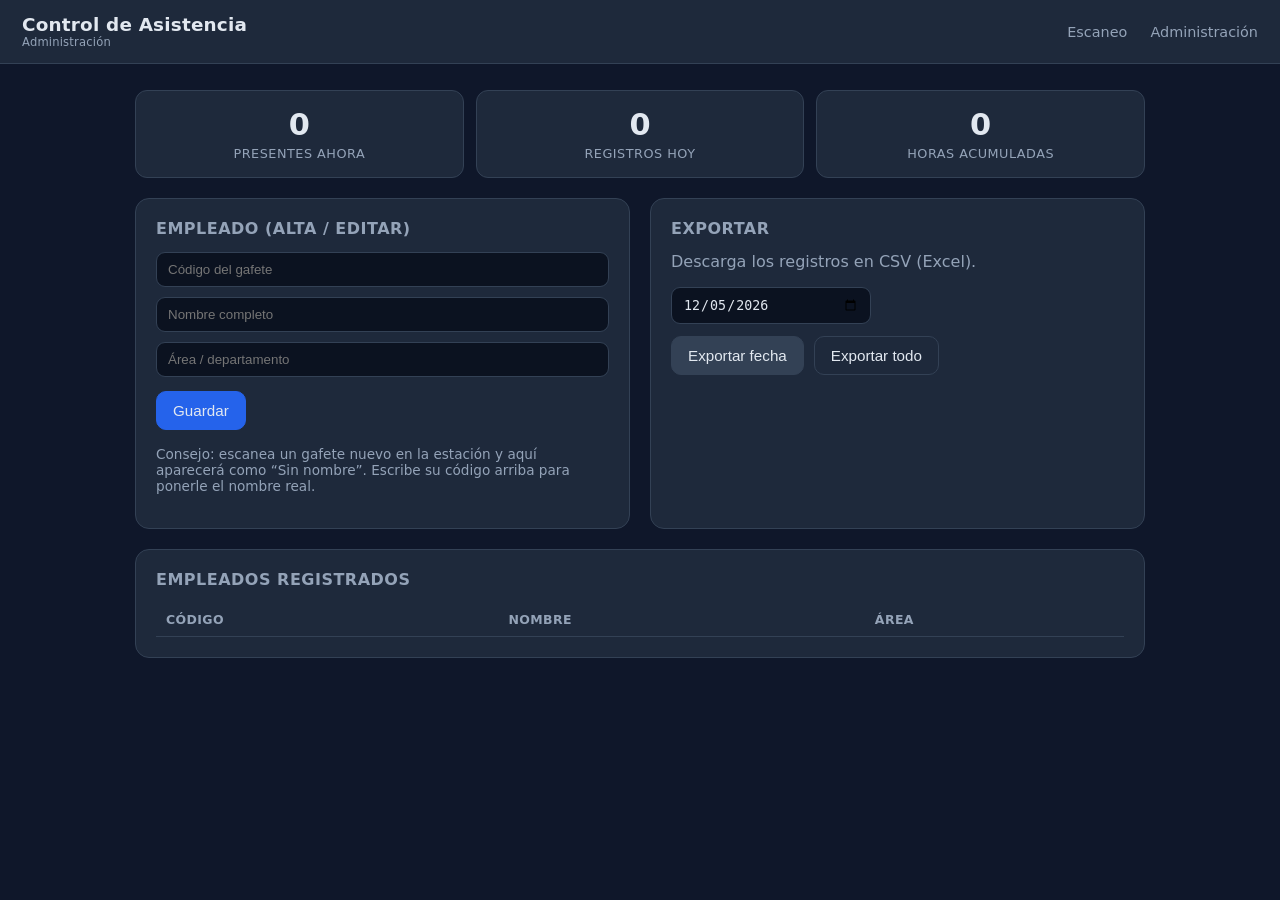
==== static/admin.html @ b60ad9a4 "feat: demo control de asistencia por codigo de barras (USB + camara)" ====
<!doctype html>
<html lang="es">
<head>
  <meta charset="utf-8" />
  <meta name="viewport" content="width=device-width, initial-scale=1" />
  <title>Administración — asistencia</title>
  <link rel="stylesheet" href="/static/styles.css" />
</head>
<body>
  <header class="topbar">
    <div class="brand" id="brand">Control de Asistencia<small>Administración</small></div>
    <nav>
      <a href="/">Escaneo</a>
      <a href="/admin">Administración</a>
    </nav>
  </header>

  <div class="wrap">
    <div class="stats">
      <div class="stat"><div class="num" id="st-presentes">0</div><div class="lbl">Presentes ahora</div></div>
      <div class="stat"><div class="num" id="st-registros">0</div><div class="lbl">Registros hoy</div></div>
      <div class="stat"><div class="num" id="st-horas">0</div><div class="lbl">Horas acumuladas</div></div>
    </div>

    <div class="grid">
      <div class="card">
        <h2>Empleado (alta / editar)</h2>
        <div class="row" style="margin-bottom:10px">
          <input id="e-codigo" class="txt" placeholder="Código del gafete" />
        </div>
        <div class="row" style="margin-bottom:10px">
          <input id="e-nombre" class="txt" placeholder="Nombre completo" />
        </div>
        <div class="row" style="margin-bottom:14px">
          <input id="e-area" class="txt" placeholder="Área / departamento" />
        </div>
        <div class="row">
          <button class="btn primary" id="e-guardar">Guardar</button>
          <span class="muted" id="e-msg"></span>
        </div>
        <p class="muted" style="margin-top:16px; font-size:.85rem">
          Consejo: escanea un gafete nuevo en la estación y aquí aparecerá como
          “Sin nombre”. Escribe su código arriba para ponerle el nombre real.
        </p>
      </div>

      <div class="card">
        <h2>Exportar</h2>
        <p class="muted" style="margin-top:0">Descarga los registros en CSV (Excel).</p>
        <div class="row" style="margin-bottom:12px">
          <input id="exp-fecha" class="txt" type="date" style="max-width:200px" />
        </div>
        <div class="row">
          <button class="btn" id="exp-dia">Exportar fecha</button>
          <button class="btn ghost" id="exp-todo">Exportar todo</button>
        </div>
      </div>
    </div>

    <div class="card" style="margin-top:20px">
      <h2>Empleados registrados</h2>
      <div class="tbl-wrap">
        <table>
          <thead><tr><th>Código</th><th>Nombre</th><th>Área</th></tr></thead>
          <tbody id="emp-body"></tbody>
        </table>
      </div>
    </div>
  </div>

  <script>
    fetch("/api/config").then(r => r.json()).then(cfg => {
      if (cfg.empresa) {
        document.getElementById("brand").innerHTML =
          `${cfg.empresa}<small>Administración</small>`;
      }
    });

    function escapeHtml(s){return String(s).replace(/[&<>"']/g,c=>({'&':'&amp;','<':'&lt;','>':'&gt;','"':'&quot;',"'":'&#39;'}[c]));}

    async function cargarEmpleados() {
      const d = await (await fetch("/api/empleados")).json();
      const b = document.getElementById("emp-body");
      b.innerHTML = d.empleados.map(e => `
        <tr style="cursor:pointer" onclick="editar('${escapeHtml(e.codigo)}','${escapeHtml(e.nombre)}','${escapeHtml(e.area||'')}')">
          <td>${escapeHtml(e.codigo)}</td>
          <td>${escapeHtml(e.nombre)}</td>
          <td class="muted">${escapeHtml(e.area||'')}</td>
        </tr>`).join("") || `<tr><td colspan="3" class="muted">Sin empleados.</td></tr>`;
    }

    function editar(codigo, nombre, area) {
      document.getElementById("e-codigo").value = codigo;
      document.getElementById("e-nombre").value = nombre.startsWith("Sin nombre") ? "" : nombre;
      document.getElementById("e-area").value = area;
      document.getElementById("e-nombre").focus();
    }

    document.getElementById("e-guardar").addEventListener("click", async () => {
      const body = {
        codigo: document.getElementById("e-codigo").value,
        nombre: document.getElementById("e-nombre").value,
        area: document.getElementById("e-area").value,
      };
      const d = await (await fetch("/api/empleados", {
        method: "POST", headers: { "Content-Type": "application/json" },
        body: JSON.stringify(body),
      })).json();
      const msg = document.getElementById("e-msg");
      if (d.ok) {
        msg.textContent = "Guardado ✓"; msg.style.color = "#4ade80";
        document.getElementById("e-nombre").value = "";
        document.getElementById("e-area").value = "";
        cargarEmpleados();
      } else {
        msg.textContent = d.mensaje || "Error"; msg.style.color = "#f87171";
      }
      setTimeout(() => { msg.textContent = ""; }, 2500);
    });

    document.getElementById("exp-dia").addEventListener("click", () => {
      const f = document.getElementById("exp-fecha").value;
      window.location = f ? `/api/export.csv?fecha=${f}` : "/api/export.csv";
    });
    document.getElementById("exp-todo").addEventListener("click", () => {
      window.location = "/api/export.csv";
    });

    async function cargarStats() {
      const d = await (await fetch("/api/registros/hoy")).json();
      document.getElementById("st-presentes").textContent = d.presentes;
      document.getElementById("st-registros").textContent = d.total_registros;
      document.getElementById("st-horas").textContent = d.horas_totales;
    }

    document.getElementById("exp-fecha").valueAsDate = new Date();
    cargarEmpleados();
    cargarStats();
    setInterval(cargarStats, 10000);
  </script>
</body>
</html>
---- static/styles.css ----
:root {
  --bg: #0f172a;
  --panel: #1e293b;
  --panel-2: #334155;
  --text: #e2e8f0;
  --muted: #94a3b8;
  --line: #334155;
  --green: #22c55e;
  --blue: #3b82f6;
  --amber: #f59e0b;
  --red: #ef4444;
  --brand: #2563eb;
}

* { box-sizing: border-box; }

body {
  margin: 0;
  font-family: system-ui, -apple-system, "Segoe UI", Roboto, sans-serif;
  background: var(--bg);
  color: var(--text);
  -webkit-font-smoothing: antialiased;
}

header.topbar {
  display: flex;
  align-items: center;
  justify-content: space-between;
  padding: 14px 22px;
  background: var(--panel);
  border-bottom: 1px solid var(--line);
}
header.topbar .brand { font-size: 1.15rem; font-weight: 700; letter-spacing: .2px; }
header.topbar .brand small { display: block; font-weight: 400; font-size: .72rem; color: var(--muted); }
header.topbar nav a {
  color: var(--muted);
  text-decoration: none;
  margin-left: 18px;
  font-size: .9rem;
}
header.topbar nav a:hover { color: var(--text); }

.wrap { max-width: 1050px; margin: 0 auto; padding: 26px 20px 60px; }

.grid { display: grid; grid-template-columns: 1fr 1fr; gap: 20px; }
@media (max-width: 820px) { .grid { grid-template-columns: 1fr; } }

.card {
  background: var(--panel);
  border: 1px solid var(--line);
  border-radius: 14px;
  padding: 20px;
}
.card h2 { margin: 0 0 14px; font-size: 1rem; color: var(--muted); font-weight: 600; text-transform: uppercase; letter-spacing: .5px; }

/* Estación de escaneo */
.scan-input {
  width: 100%;
  font-size: 2rem;
  text-align: center;
  padding: 18px 14px;
  border-radius: 12px;
  border: 2px solid var(--panel-2);
  background: #0b1220;
  color: var(--text);
  letter-spacing: 2px;
  outline: none;
}
.scan-input:focus { border-color: var(--brand); }
.hint { text-align: center; color: var(--muted); margin-top: 10px; font-size: .9rem; }

.btn {
  display: inline-flex; align-items: center; gap: 8px;
  border: 1px solid var(--panel-2);
  background: var(--panel-2);
  color: var(--text);
  padding: 10px 16px;
  border-radius: 10px;
  cursor: pointer;
  font-size: .95rem;
}
.btn:hover { filter: brightness(1.12); }
.btn.primary { background: var(--brand); border-color: var(--brand); }
.btn.ghost { background: transparent; }
.row { display: flex; gap: 10px; align-items: center; flex-wrap: wrap; }
.center { justify-content: center; }

/* Feedback */
.feedback {
  margin-top: 18px;
  border-radius: 12px;
  padding: 22px;
  text-align: center;
  background: #0b1220;
  border: 1px solid var(--line);
  min-height: 118px;
  display: flex; flex-direction: column; justify-content: center; gap: 4px;
  transition: background .15s, border-color .15s;
}
.feedback.entrada { background: rgba(34,197,94,.14); border-color: var(--green); }
.feedback.salida  { background: rgba(59,130,246,.14); border-color: var(--blue); }
.feedback.dup     { background: rgba(245,158,11,.14); border-color: var(--amber); }
.feedback.err     { background: rgba(239,68,68,.14); border-color: var(--red); }
.feedback .big { font-size: 1.7rem; font-weight: 800; }
.feedback .name { font-size: 1.25rem; font-weight: 600; }
.feedback .sub { color: var(--muted); font-size: .92rem; }
.feedback .idle { color: var(--muted); font-size: 1.05rem; }

/* Cámara */
#reader { margin-top: 14px; border-radius: 12px; overflow: hidden; }
#reader:empty { display: none; }

/* Stats */
.stats { display: grid; grid-template-columns: repeat(3, 1fr); gap: 12px; margin-bottom: 20px; }
.stat { background: var(--panel); border: 1px solid var(--line); border-radius: 12px; padding: 16px; text-align: center; }
.stat .num { font-size: 1.9rem; font-weight: 800; }
.stat .lbl { color: var(--muted); font-size: .8rem; text-transform: uppercase; letter-spacing: .5px; margin-top: 4px; }

/* Tablas */
table { width: 100%; border-collapse: collapse; font-size: .92rem; }
th, td { text-align: left; padding: 9px 10px; border-bottom: 1px solid var(--line); }
th { color: var(--muted); font-weight: 600; font-size: .78rem; text-transform: uppercase; letter-spacing: .4px; }
.tag { display: inline-block; padding: 2px 9px; border-radius: 999px; font-size: .78rem; font-weight: 600; }
.tag.entrada { background: rgba(34,197,94,.18); color: #4ade80; }
.tag.salida  { background: rgba(59,130,246,.18); color: #60a5fa; }
.tbl-wrap { max-height: 360px; overflow: auto; }

input.txt {
  width: 100%; padding: 9px 11px; border-radius: 9px;
  border: 1px solid var(--panel-2); background: #0b1220; color: var(--text);
}
.muted { color: var(--muted); }
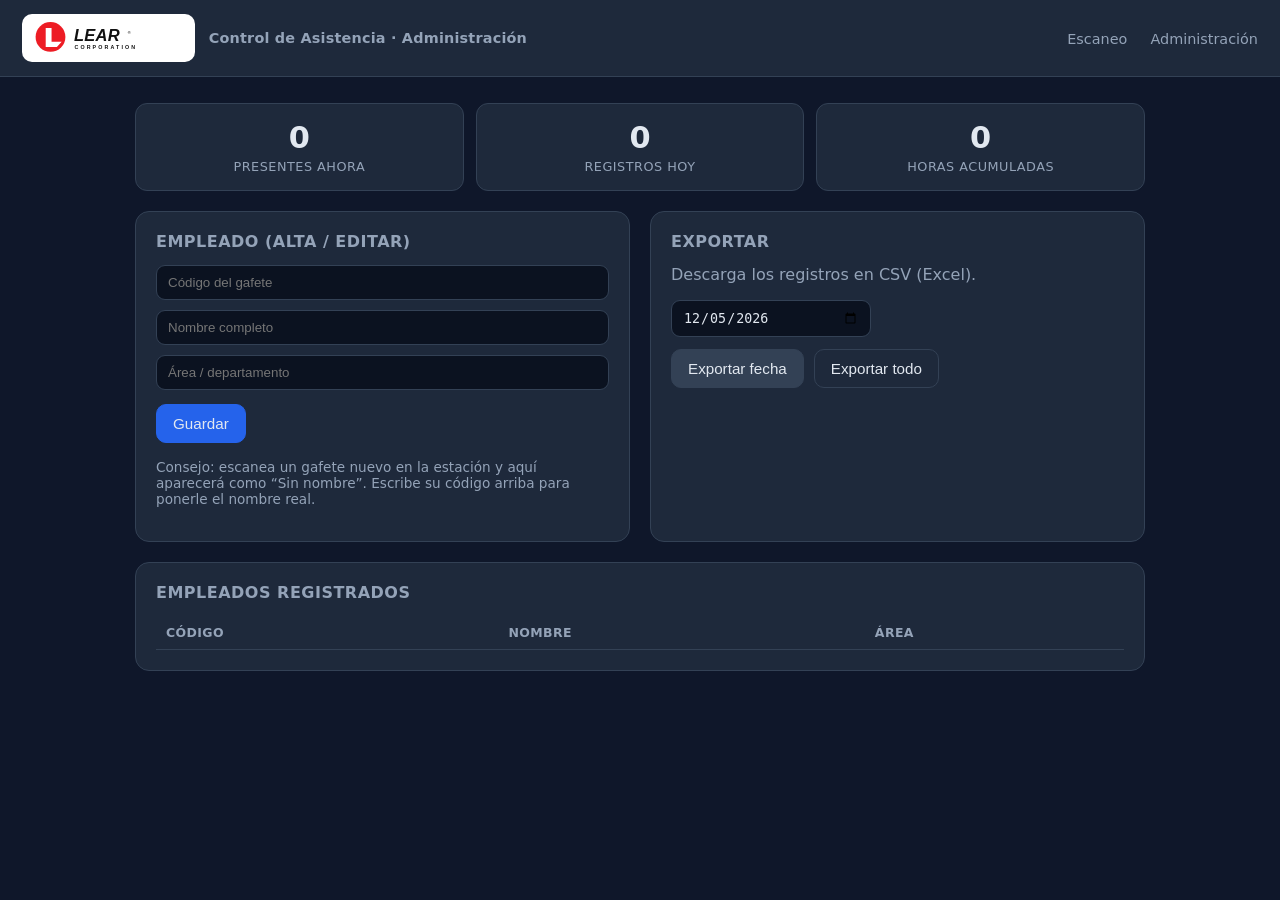
==== commit 75bc7f1f: "feat(branding): logo Lear Corporation (SVG local) + pistola lectora USB como via principal" ====
--- a/static/admin.html
+++ b/static/admin.html
@@ -8,7 +8,10 @@
 </head>
 <body>
   <header class="topbar">
-    <div class="brand" id="brand">Control de Asistencia<small>Administración</small></div>
+    <div class="brand">
+      <span class="logo-chip"><img class="logo" src="/static/logo.svg" alt="Lear Corporation" /></span>
+      <span class="brand-sub">Control de Asistencia · Administración</span>
+    </div>
     <nav>
       <a href="/">Escaneo</a>
       <a href="/admin">Administración</a>
@@ -70,10 +73,7 @@
 
   <script>
     fetch("/api/config").then(r => r.json()).then(cfg => {
-      if (cfg.empresa) {
-        document.getElementById("brand").innerHTML =
-          `${cfg.empresa}<small>Administración</small>`;
-      }
+      if (cfg.empresa) document.title = cfg.empresa + " — Administración";
     });
 
     function escapeHtml(s){return String(s).replace(/[&<>"']/g,c=>({'&':'&amp;','<':'&lt;','>':'&gt;','"':'&quot;',"'":'&#39;'}[c]));}
--- a/static/styles.css
+++ b/static/styles.css
@@ -30,8 +30,10 @@
   background: var(--panel);
   border-bottom: 1px solid var(--line);
 }
-header.topbar .brand { font-size: 1.15rem; font-weight: 700; letter-spacing: .2px; }
-header.topbar .brand small { display: block; font-weight: 400; font-size: .72rem; color: var(--muted); }
+header.topbar .brand { display: flex; align-items: center; gap: 14px; }
+.logo-chip { background: #fff; padding: 7px 12px; border-radius: 10px; display: inline-flex; align-items: center; }
+.logo-chip img.logo { height: 34px; display: block; }
+.brand-sub { font-size: .9rem; color: var(--muted); font-weight: 600; letter-spacing: .2px; }
 header.topbar nav a {
   color: var(--muted);
   text-decoration: none;
@@ -68,6 +70,20 @@
 }
 .scan-input:focus { border-color: var(--brand); }
 .hint { text-align: center; color: var(--muted); margin-top: 10px; font-size: .9rem; }
+
+/* Indicador de pistola lectora USB */
+.ready { display: flex; align-items: center; justify-content: center; gap: 9px; margin-top: 12px; font-size: .95rem; font-weight: 600; }
+.ready .dot { width: 11px; height: 11px; border-radius: 50%; background: var(--muted); }
+.ready.on { color: #4ade80; }
+.ready.on .dot { background: var(--green); animation: pulse 1.6s infinite; }
+.ready.off { color: var(--amber); }
+.ready.off .dot { background: var(--amber); }
+@keyframes pulse {
+  0%   { box-shadow: 0 0 0 0 rgba(34,197,94,.5); }
+  70%  { box-shadow: 0 0 0 10px rgba(34,197,94,0); }
+  100% { box-shadow: 0 0 0 0 rgba(34,197,94,0); }
+}
+.cam-hint { font-size: .82rem; }
 
 .btn {
   display: inline-flex; align-items: center; gap: 8px;
